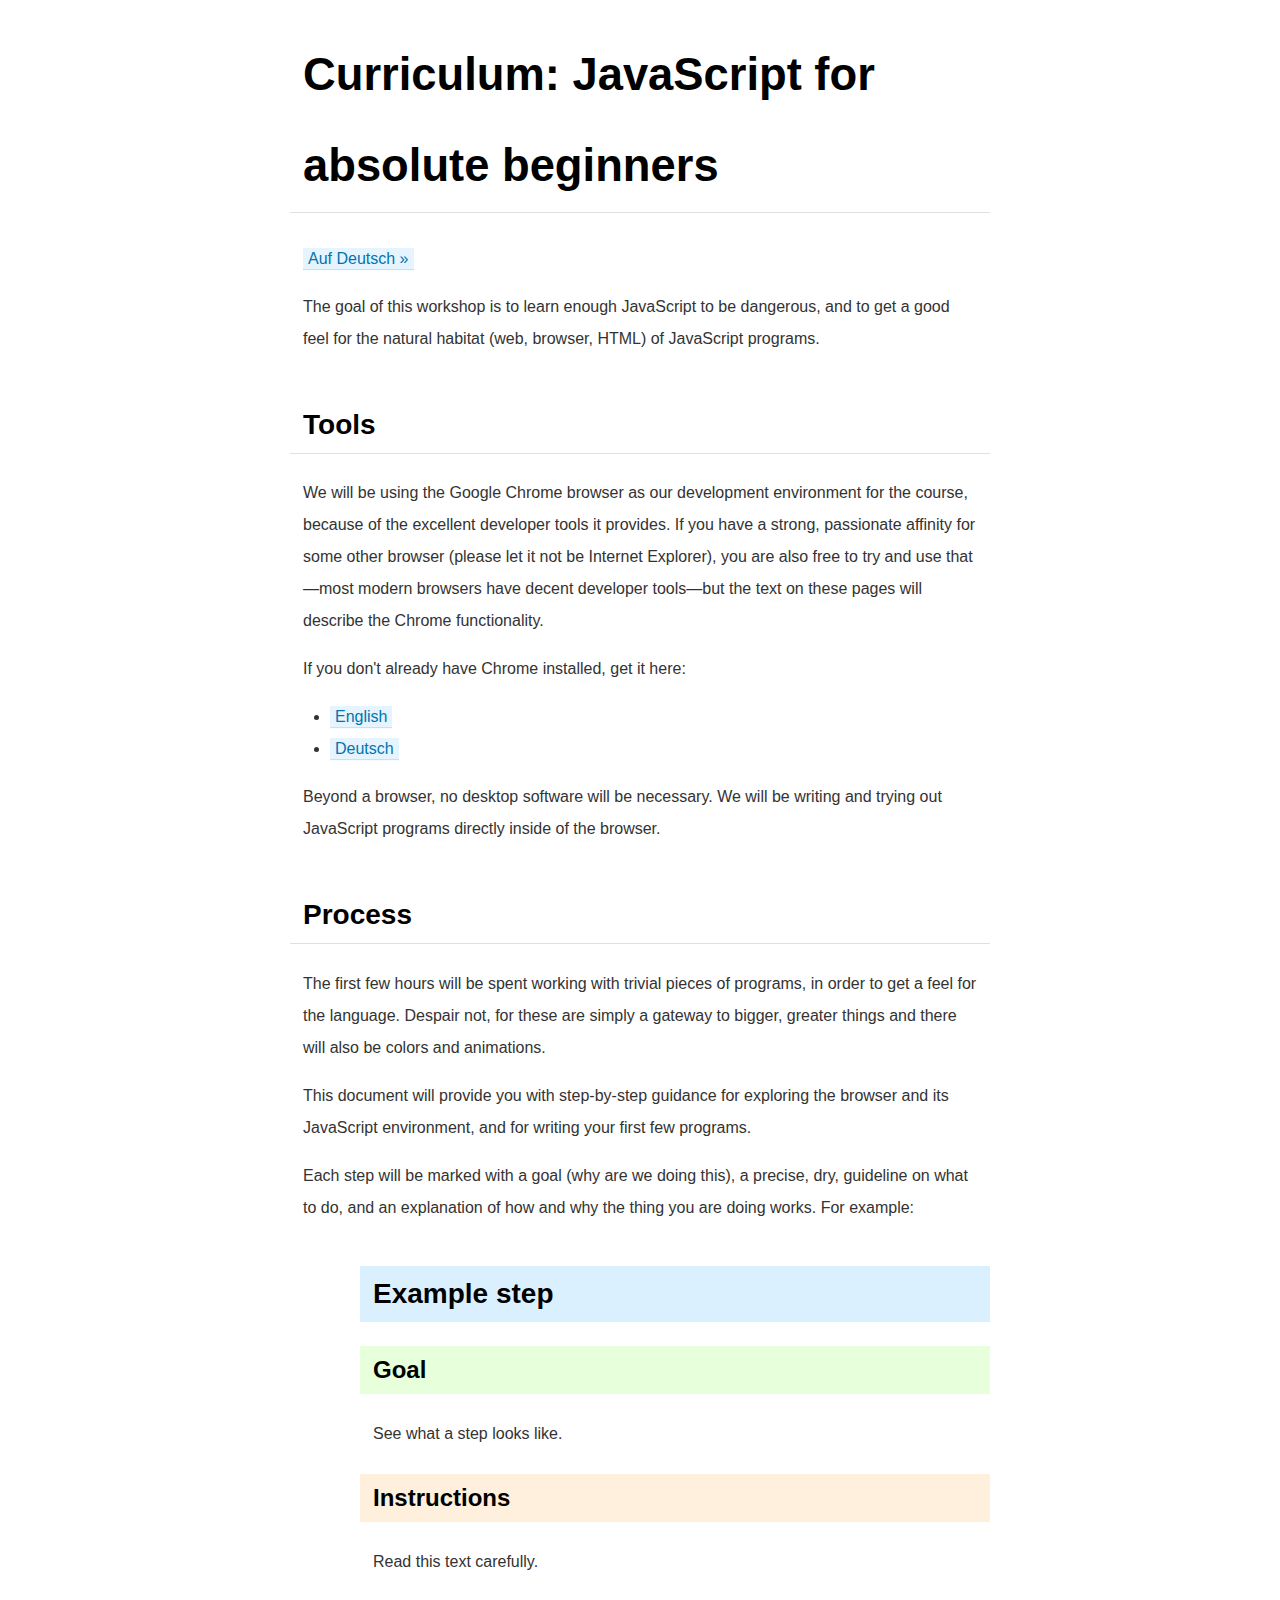
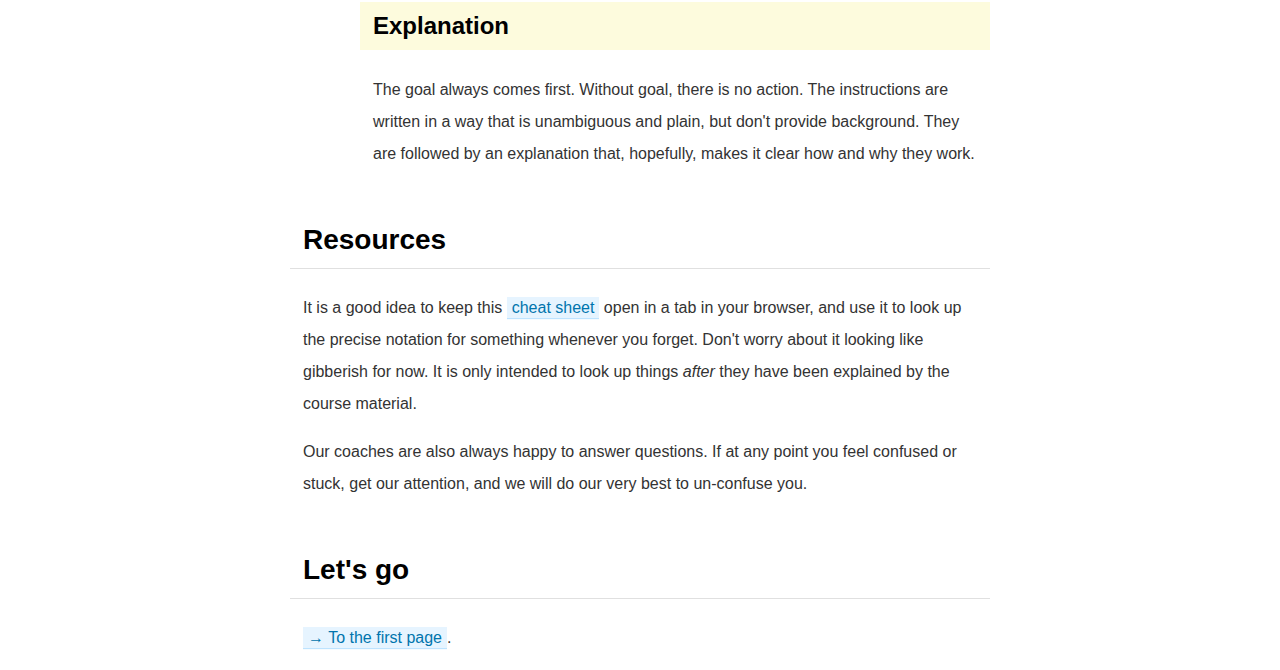
==== index.html @ 292bfcb3 "Merge pull request #33 from OpenTechSchool/no-day1-part1" ====
<!doctype html>

<head>
  <title>Curriculum — JavaScript for absolute beginners</title>
  <link rel=stylesheet href="fonts.googleapis.com/css-family=Averia+Serif+Libre:300,400">
  <link rel=stylesheet href=style.css>
  <meta http-equiv=Content-Type content="text/html; charset=utf-8">
</head>

<h1>Curriculum: JavaScript for absolute beginners</h1>

<p><a href="index_de.html">Auf Deutsch »</a></p>

<p>The goal of this workshop is to learn enough JavaScript to be
dangerous, and to get a good feel for the natural habitat (web,
browser, HTML) of JavaScript programs.</p>

<h2>Tools</h2>

<p>We will be using the Google Chrome browser as our development
environment for the course, because of the excellent developer tools
it provides. If you have a strong, passionate affinity for some other
browser (please let it not be Internet Explorer), you are also free to
try and use that—most modern browsers have decent developer tools—but
the text on these pages will describe the Chrome functionality.</p>

<p>If you don't already have Chrome installed, get it here:</p>

<ul>
  <li><a href="https://www.google.com/intl/en/chrome/browser/" target=_blank>English</a></li>
  <li><a href="https://www.google.com/chrome/?hl=de" target=_blank>Deutsch</a></li>
</ul>

<p>Beyond a browser, no desktop software will be necessary. We will be
writing and trying out JavaScript programs directly inside of the
browser.</p>

<h2>Process</h2>

<p>The first few hours will be spent working with trivial pieces of
programs, in order to get a feel for the language. Despair not,
for these are simply a gateway to bigger, greater things and there
will also be colors and animations.</p>

<p>This document will provide you with step-by-step guidance for
exploring the browser and its JavaScript environment, and for writing
your first few programs.</p>

<p>Each step will be marked with a goal (why are we doing this), a
precise, dry, guideline on what to do, and an explanation of how and
why the thing you are doing works. For example:</p>

<div class=box>
  <h2 class=step>Example step</h2>
  <h3 class=goal>Goal</h3>
  <p>See what a step looks like.</p>
  <h3 class=inst>Instructions</h3>
  <p>Read this text carefully.</p>
  <h3 class=ex>Explanation</h3>
  <p>The goal always comes first. Without goal, there is no action.
  The instructions are written in a way that is unambiguous and plain,
  but don't provide background. They are followed by an explanation
  that, hopefully, makes it clear how and why they work.</p>
</div>

<h2>Resources</h2>

<p>It is a good idea to keep
this <a href="http://marijnhaverbeke.nl/js-cheatsheet.html"
target=_blank>cheat sheet</a> open in a tab in your browser, and use
it to look up the precise notation for something whenever you forget.
Don't worry about it looking like gibberish for now. It is only
intended to look up things <em>after</em> they have been explained by
the course material.</p>

<p>Our coaches are also always happy to answer questions. If at any
point you feel confused or stuck, get our attention, and we will do
our very best to un-confuse you.</p>

<h2>Let's go</h2>

<p><a href="page1.html">→ To the first page</a>.</p>
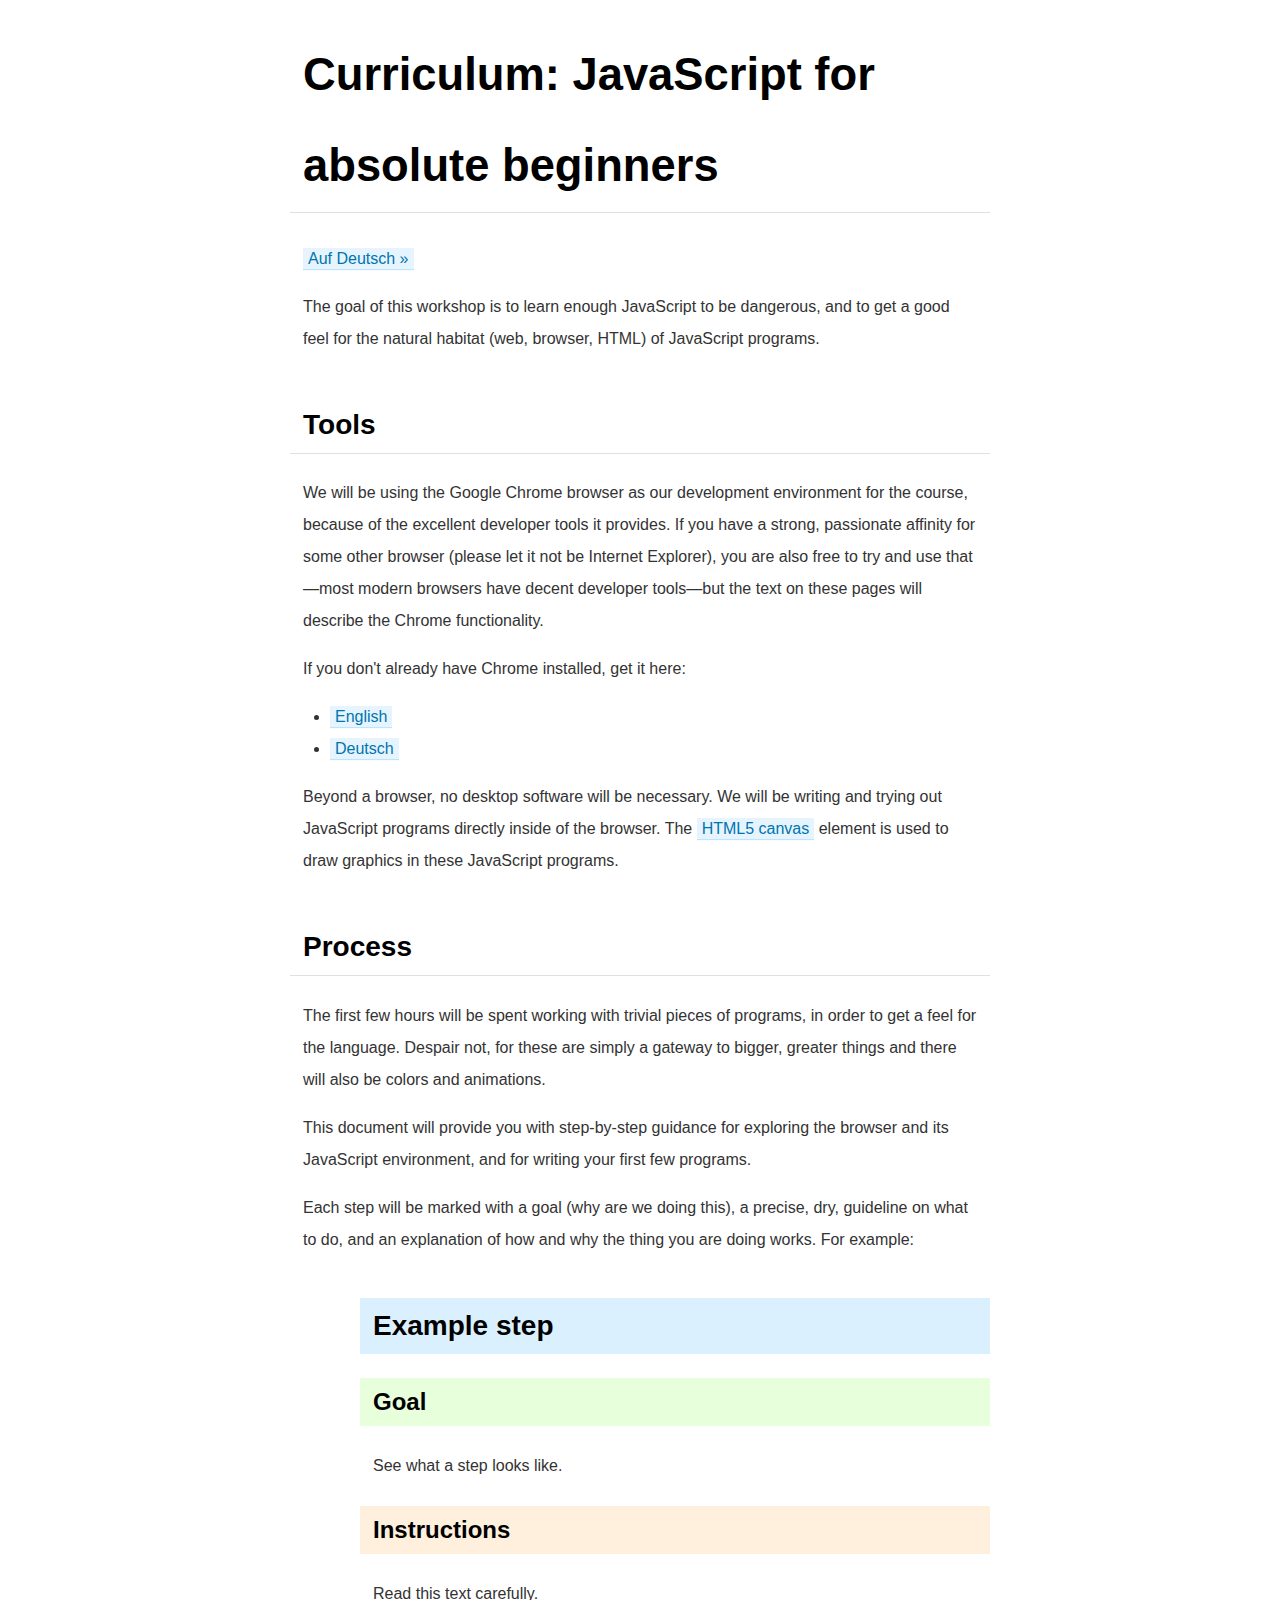
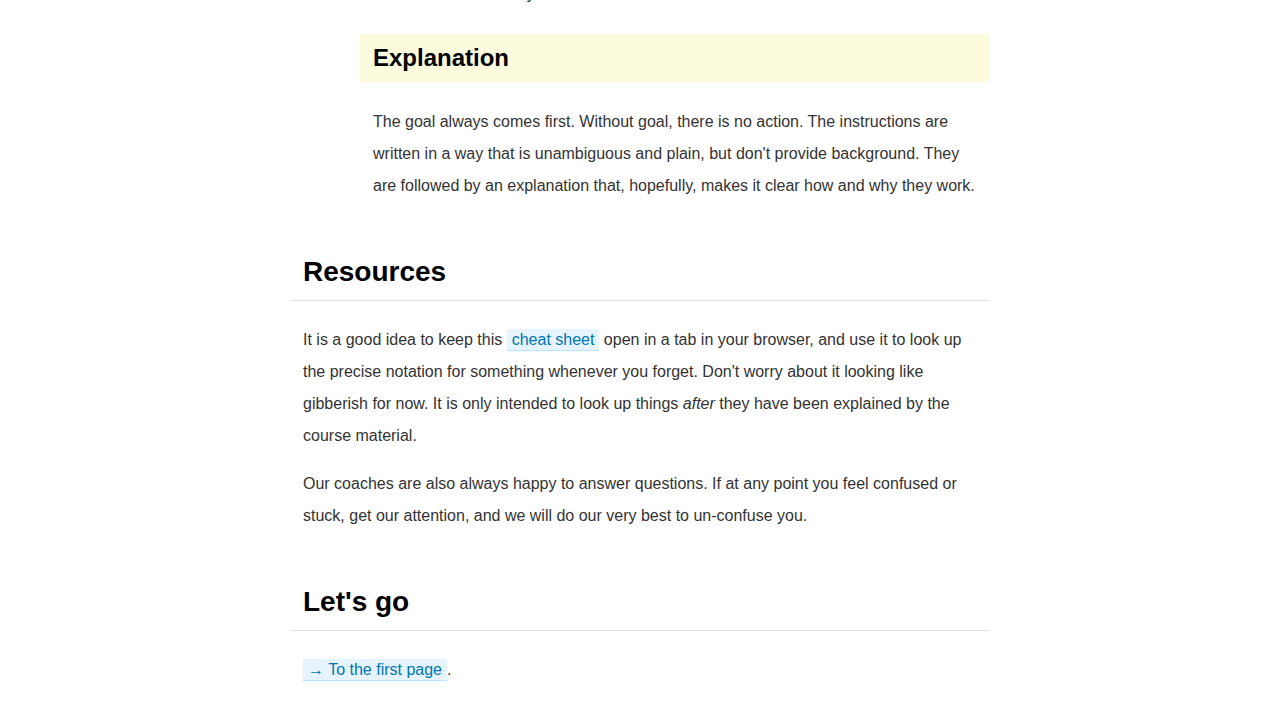
==== commit 3c94e068: "Merge d02054f6a27f547dc293e24ad726cc0981f0b323 into 68d524f268e1ee756717777bf4cc0ff3327f4274" ====
--- a/index.html
+++ b/index.html
@@ -33,7 +33,8 @@
 
 <p>Beyond a browser, no desktop software will be necessary. We will be
 writing and trying out JavaScript programs directly inside of the
-browser.</p>
+browser. The <a href="https://developer.mozilla.org/en-US/docs/Web/API/Canvas_API/Tutorial" target=_blank>HTML5 canvas</a>
+element is used to draw graphics in these JavaScript programs.</p>
 
 <h2>Process</h2>
 
